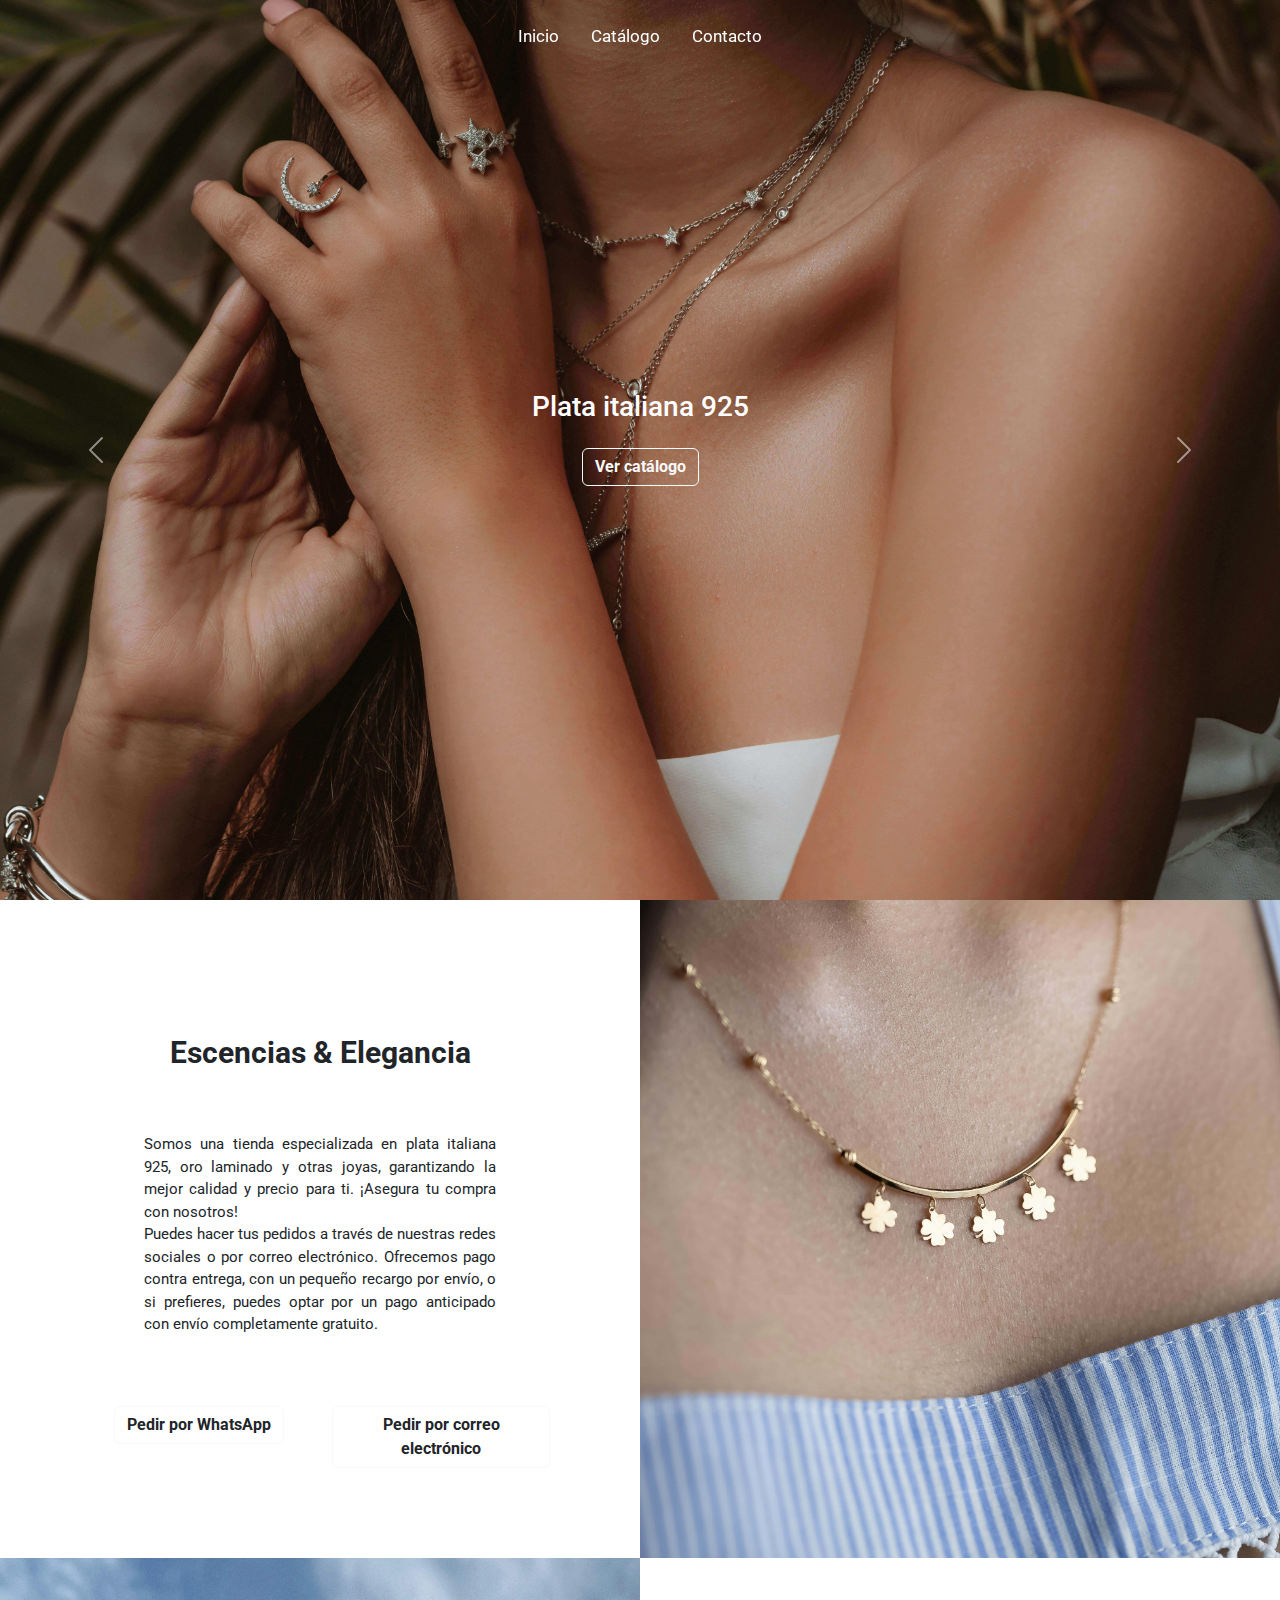
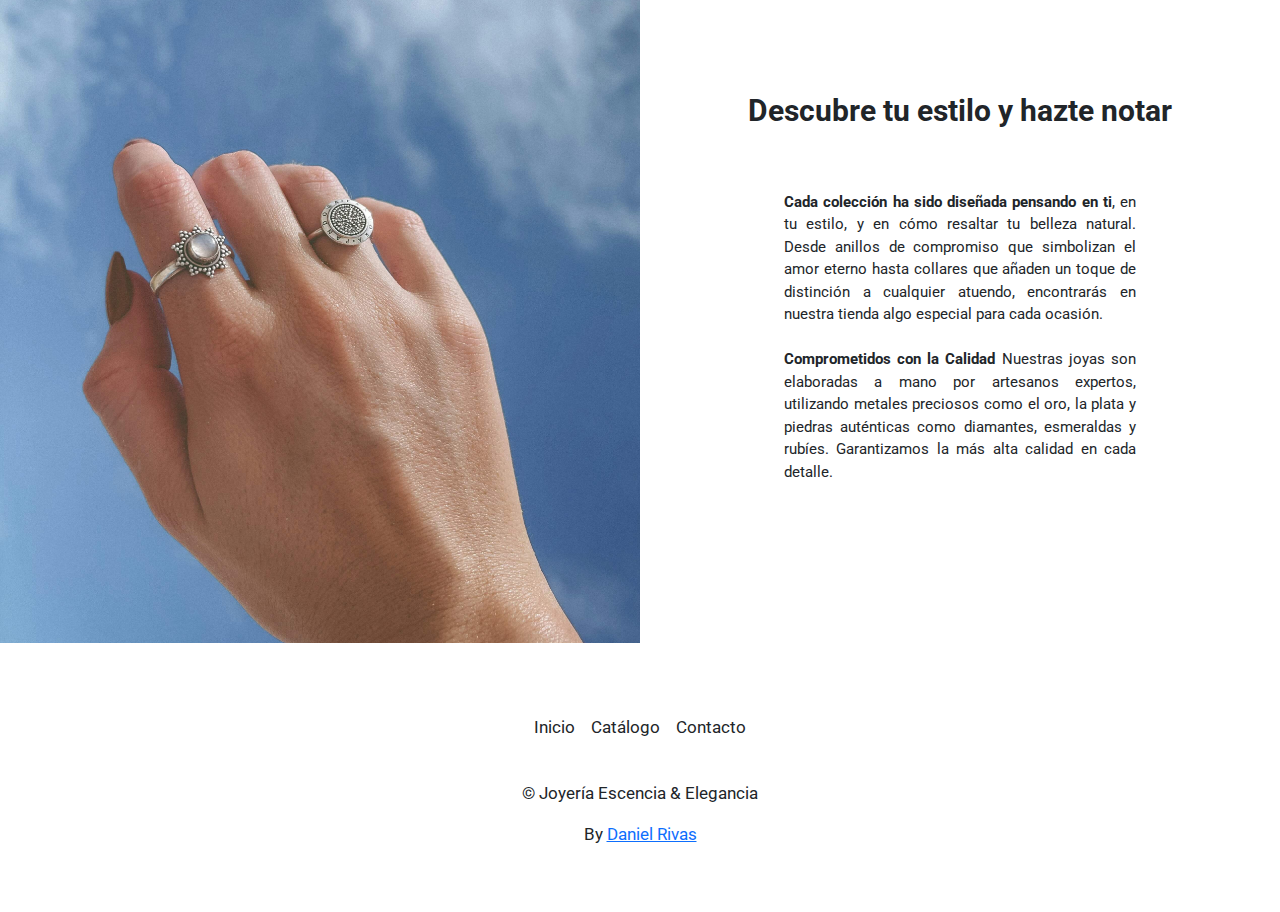
==== index.html @ 396e2bd1 "First version" ====
<!doctype html>
<html lang="es">

<head>
    <meta charset="utf-8">
    <meta name="viewport" content="width=device-width, initial-scale=1">
    <title>Joyería Escencia & Elegancia | A tu alcance</title>
    <link rel="shortcut icon" href="assets/img/icon.png" type="image/x-icon">
    <link rel="stylesheet" href="assets/css/main.css">
    <link rel="preconnect" href="https://fonts.googleapis.com">
    <link rel="preconnect" href="https://fonts.gstatic.com" crossorigin>
    <link
        href="https://fonts.googleapis.com/css2?family=Roboto:ital,wght@0,100;0,300;0,400;0,500;0,700;0,900;1,100;1,300;1,400;1,500;1,700;1,900&display=swap"
        rel="stylesheet">
    <link href="https://cdn.jsdelivr.net/npm/bootstrap@5.3.3/dist/css/bootstrap.min.css" rel="stylesheet"
        integrity="sha384-QWTKZyjpPEjISv5WaRU9OFeRpok6YctnYmDr5pNlyT2bRjXh0JMhjY6hW+ALEwIH" crossorigin="anonymous">
</head>

<body>

    <header>
        <div id="carouselExample" class="carousel slide" data-bs-ride="carousel" data-bs-interval="4000">
            <div class="carousel-inner">
                <div class="carousel-item active">
                    <img src="assets/img/istockphoto-1427466087-612x612.jpg" class="d-block" alt="Imagen 2">
                    <div class="carousel-caption d-block"> <!-- Cambiado a d-block -->
                        <h3>Plata italiana 925</h3>
                        <a href="pages/catalogos.html" class="btn btn-outline-light fw-bold mt-3">Ver catálogo</a>
                    </div>
                </div>
                <div class="carousel-item">
                    <img src="assets/img/istockphoto-1427466115-612x612.jpg" class="d-block" alt="Imagen 3">
                    <div class="carousel-caption d-block"> <!-- Cambiado a d-block -->
                        <h3>Oro laminado</h3>
                        <a href="pages/catalogos.html" class="btn btn-outline-light fw-bold mt-3">Ver catálogo</a>
                    </div>
                </div>
                <div class="carousel-item">
                    <img src="assets/img/vinicius-amnx-amano-k2yixQS_YH0-unsplash.jpg" class="d-block" alt="Imagen 1">
                    <div class="carousel-caption d-block"> <!-- Cambiado a d-block -->
                        <h3>Luce linda, luce elegante</h3>
                        <a href="pages/catalogos.html" class="btn btn-outline-light fw-bold mt-3">Ver catálogo</a>
                    </div>
                </div>
            </div>
            <button class="carousel-control-prev" type="button" data-bs-target="#carouselExample" data-bs-slide="prev">
                <span class="carousel-control-prev-icon" aria-hidden="true"></span>
                <span class="visually-hidden">Anterior</span>
            </button>
            <button class="carousel-control-next" type="button" data-bs-target="#carouselExample" data-bs-slide="next">
                <span class="carousel-control-next-icon" aria-hidden="true"></span>
                <span class="visually-hidden">Siguiente</span>
            </button>
        </div>

        <nav class="p-3">
            <ul class="nav justify-content-center">
                <li class="nav-item">
                    <a class="nav-link active text-white" aria-current="page" href="index.html">Inicio</a>
                </li>
                <li class="nav-item">
                    <a class="nav-link active text-white" href="pages/catalogos.html">Catálogo</a>
                </li>
                <li class="nav-item">
                    <a class="nav-link active text-white" href="pages/contacto.html">Contacto</a>
                </li>
            </ul>
        </nav>
    </header>

    <main class="container-fluid">
        <div class="row">
            <div class="col-lg-6 div-text">
                <h1>Escencias & Elegancia</h1>
                <p>Somos una tienda especializada en plata italiana 925, oro laminado y otras joyas, garantizando la
                    mejor calidad y precio para ti. ¡Asegura tu compra con nosotros!
                    <br>
                    Puedes hacer tus pedidos a través de nuestras redes sociales o por correo electrónico. Ofrecemos
                    pago contra entrega, con un pequeño recargo por envío, o si prefieres, puedes optar por un pago
                    anticipado con envío completamente gratuito.
                </p>
                <div class="row text-center">
                    <div class="col-lg-6">
                        <a href="https://wa.me/50258374982?text=Quiero%20solicitar%20joyeria%20desde%20la%20web"
                            target="_blank" class="btn btn-outline-light fw-bold text-dark">Pedir por WhatsApp</a>
                    </div>
                    <div class="col-lg-6">
                        <a href="mailto:marisolydani1980@gmail.com" target="_blank"
                            class="btn btn-outline-light fw-bold text-dark">Pedir por correo electrónico</a>
                    </div>
                </div>
            </div>
            <div class="col-lg-6 welcome-image">
                <!-- jewelry image -->
            </div>
        </div>
    </main>

    <section class="container-fluid">
        <div class="row">
            <div class="col-lg-6 second-welcome-image">
                <!-- jewelry image -->
            </div>
            <div class="col-lg-6 div-text-2">
                <h2 class="h1">Descubre tu estilo y hazte notar</h2>
                <p><b>Cada colección ha sido diseñada pensando en ti</b>, en tu estilo, y en cómo resaltar tu belleza
                    natural.
                    Desde anillos de compromiso que simbolizan el amor eterno hasta collares que añaden un toque de
                    distinción a cualquier atuendo, encontrarás en nuestra tienda algo especial para cada ocasión.
                    <br><br>
                    <b>Comprometidos con la Calidad</b> Nuestras joyas son elaboradas a mano por artesanos expertos,
                    utilizando
                    metales preciosos como el oro, la plata y piedras auténticas como diamantes, esmeraldas y rubíes.
                    Garantizamos la más alta calidad en cada detalle.
                </p>
            </div>
        </div>
    </section>

    <div class="container-fluid">
        <footer class="py-3">
            <ul class="nav justify-content-center pb-3 mb-3 mt-5">
                <li class="nav-item"><a href="index.html" class="nav-link px-2 text-dark">Inicio</a></li>
                <li class="nav-item"><a href="pages/catalogos.html" class="nav-link px-2 text-dark">Catálogo</a></li>
                <li class="nav-item"><a href="pages/contacto.html" class="nav-link px-2 text-dark">Contacto</a></li>
            </ul>
            <p class="text-center text-dark">&copy; Joyería Escencia & Elegancia</p>
            <p class="text-center text-dark mb-5">By <a href="https://www.linkedin.com/in/drivash/">Daniel Rivas</a></p>
        </footer>
    </div>


    <script src="https://cdn.jsdelivr.net/npm/bootstrap@5.3.3/dist/js/bootstrap.bundle.min.js"
        integrity="sha384-YvpcrYf0tY3lHB60NNkmXc5s9fDVZLESaAA55NDzOxhy9GkcIdslK1eN7N6jIeHz"
        crossorigin="anonymous"></script>
</body>

</html>
---- assets/css/main.css ----
* {
    margin: 0;
    padding: 0;
    box-sizing: border-box;
}

body {
    font-family: "Roboto", sans-serif !important;
    font-weight: 400 !important;
    font-style: normal !important;
}


header {
    height: 100vh;
    /* El header abarcará toda la altura de la pantalla */
}

.carousel-item {
    height: 100vh;
    /* Asegura que el slider ocupe toda la pantalla */
}

.carousel-item img {
    object-fit: cover;
    /* Asegura que la imagen cubra todo el área del slider */
    height: 100%;
    /* Ajusta la altura de la imagen */
    width: 100%;
    /* Ajusta el ancho de la imagen */
}

nav {
    position: absolute;
    top: 0;
    width: 100%;
    z-index: 100;
    /* Asegura que el menú esté sobre el slider */
    font-size: 17px;
    opacity: 1;
}

.carousel-caption {
    position: absolute;
    top: 60%;
    left: 0;
    transform: translateY(-50%);
    text-align: left;
}

main .div-text{
    padding: 10vh;
    height: auto;
}

main .div-text h1{
    margin-top: 5vh;
    font-size: 30px;
    font-weight: 700;
    text-align: center;
}

main .div-text p{
    padding: 6vh;
    font-size: 15px;
    text-align: justify;
}

main .welcome-image {
    background-image: url('../img/pexels-haroon-john-155335615-10672716.jpg');
    background-size: cover;
    background-repeat: no-repeat;
    background-position: center;
    height: auto;
}


section .second-welcome-image {
    background-image: url('../img/lauren-grogan-e46hyCWI73c-unsplash.jpg');
    background-size: cover;
    background-repeat: no-repeat;
    background-position: center;
    height: auto;
}

section .div-text-2{
    padding: 10vh;
    height: auto;
}

section .div-text-2 h2{
    margin-top: 5vh;
    font-size: 30px;
    font-weight: 700;
    text-align: center;
}

section .div-text-2 p{
    padding: 6vh;
    font-size: 15px;
    text-align: justify;
}

footer ul li {
    font-size: 17px;
}

footer p {
    font-size: 17px;
}


@media (max-width: 400px) {
    nav {
        font-size: 15px;
    }
}
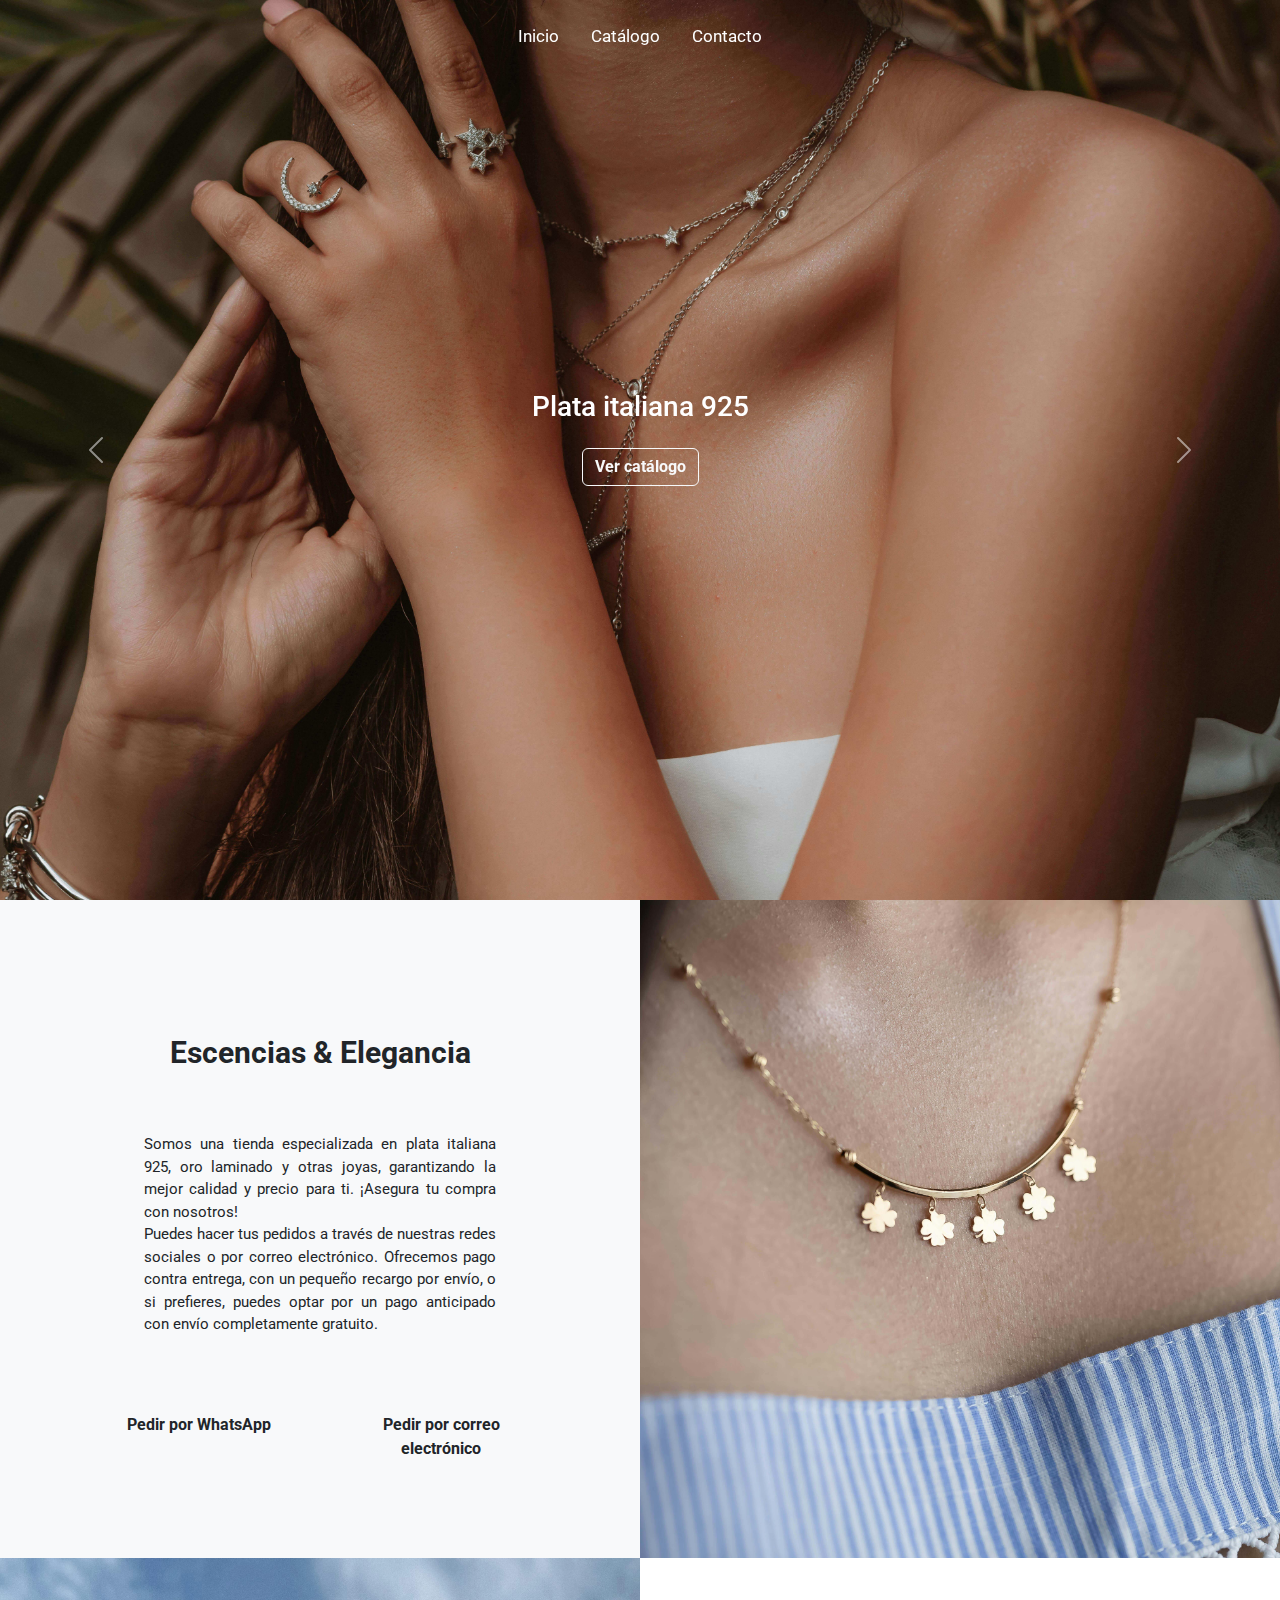
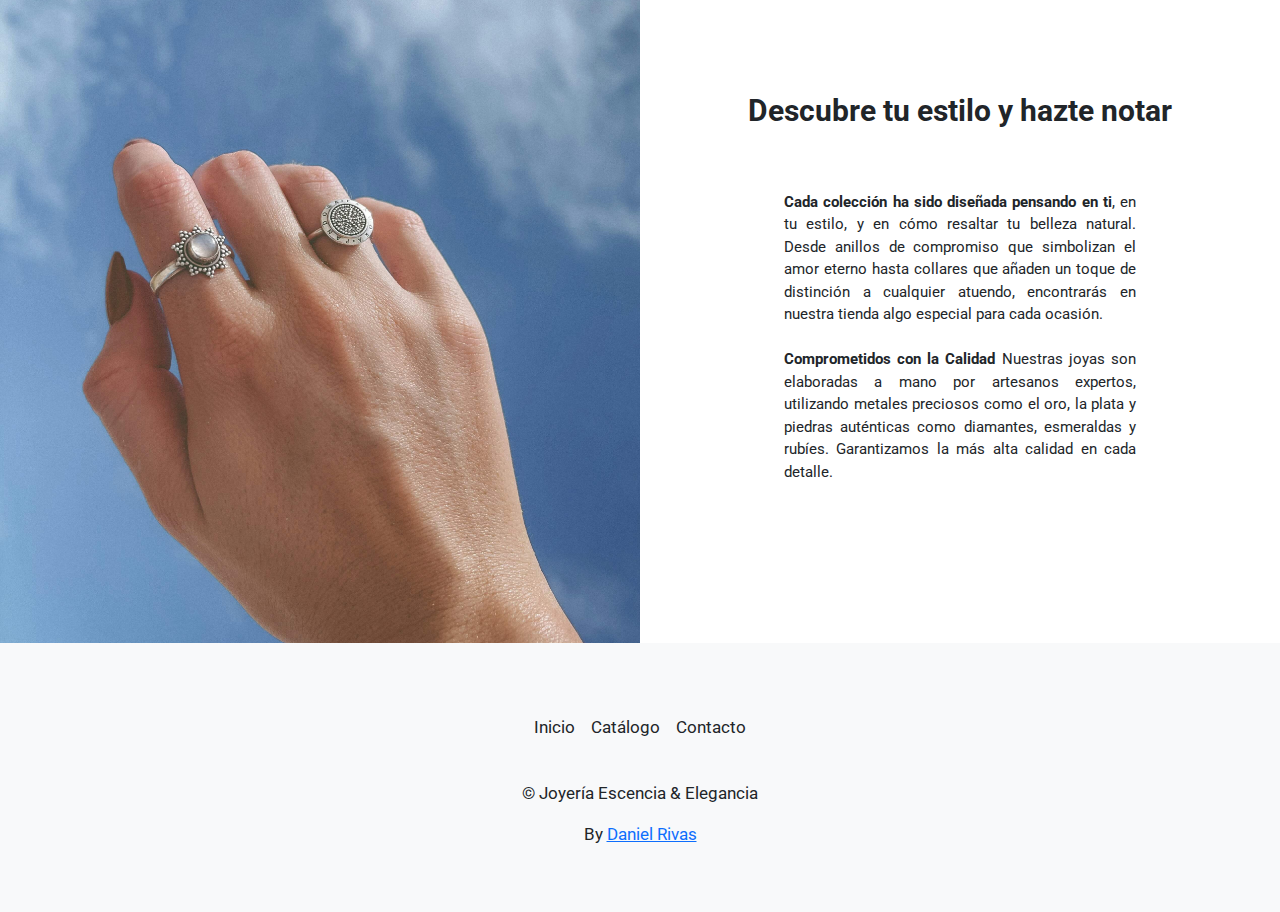
==== commit ec4d5453: "Color fix" ====
--- a/index.html
+++ b/index.html
@@ -70,7 +70,7 @@
 
     <main class="container-fluid">
         <div class="row">
-            <div class="col-lg-6 div-text">
+            <div class="col-lg-6 div-text bg-light">
                 <h1>Escencias & Elegancia</h1>
                 <p>Somos una tienda especializada en plata italiana 925, oro laminado y otras joyas, garantizando la
                     mejor calidad y precio para ti. ¡Asegura tu compra con nosotros!
@@ -117,7 +117,7 @@
         </div>
     </section>
 
-    <div class="container-fluid">
+    <div class="container-fluid bg-light">
         <footer class="py-3">
             <ul class="nav justify-content-center pb-3 mb-3 mt-5">
                 <li class="nav-item"><a href="index.html" class="nav-link px-2 text-dark">Inicio</a></li>
--- a/assets/css/main.css
+++ b/assets/css/main.css
@@ -48,19 +48,19 @@
     text-align: left;
 }
 
-main .div-text{
+main .div-text {
     padding: 10vh;
     height: auto;
 }
 
-main .div-text h1{
+main .div-text h1 {
     margin-top: 5vh;
     font-size: 30px;
     font-weight: 700;
     text-align: center;
 }
 
-main .div-text p{
+main .div-text p {
     padding: 6vh;
     font-size: 15px;
     text-align: justify;
@@ -83,19 +83,19 @@
     height: auto;
 }
 
-section .div-text-2{
+section .div-text-2 {
     padding: 10vh;
     height: auto;
 }
 
-section .div-text-2 h2{
+section .div-text-2 h2 {
     margin-top: 5vh;
     font-size: 30px;
     font-weight: 700;
     text-align: center;
 }
 
-section .div-text-2 p{
+section .div-text-2 p {
     padding: 6vh;
     font-size: 15px;
     text-align: justify;
@@ -110,8 +110,53 @@
 }
 
 
-@media (max-width: 400px) {
+@media (max-width: 700px) {
     nav {
         font-size: 15px;
     }
+
+    main .div-text {
+        padding: 4vh;
+        height: auto;
+    }
+
+    main .div-text h1 {
+        margin-top: 4vh;
+        font-size: 18px;
+        font-weight: 700;
+        text-align: center;
+    }
+
+    main .div-text p {
+        padding: 2vh;
+        font-size: 12px;
+        text-align: justify;
+    }
+
+    section .div-text-2 {
+        padding: 5vh;
+        height: auto;
+    }
+
+    section .div-text-2 h2 {
+        margin-top: 4vh;
+        font-size: 18px;
+        font-weight: 700;
+        text-align: center;
+    }
+
+    section .div-text-2 p {
+        padding: 2vh;
+        font-size: 12px;
+        text-align: justify;
+    }
+
+    footer ul li {
+        font-size: 12px;
+    }
+    
+    footer p {
+        font-size: 12px;
+    }
+
 }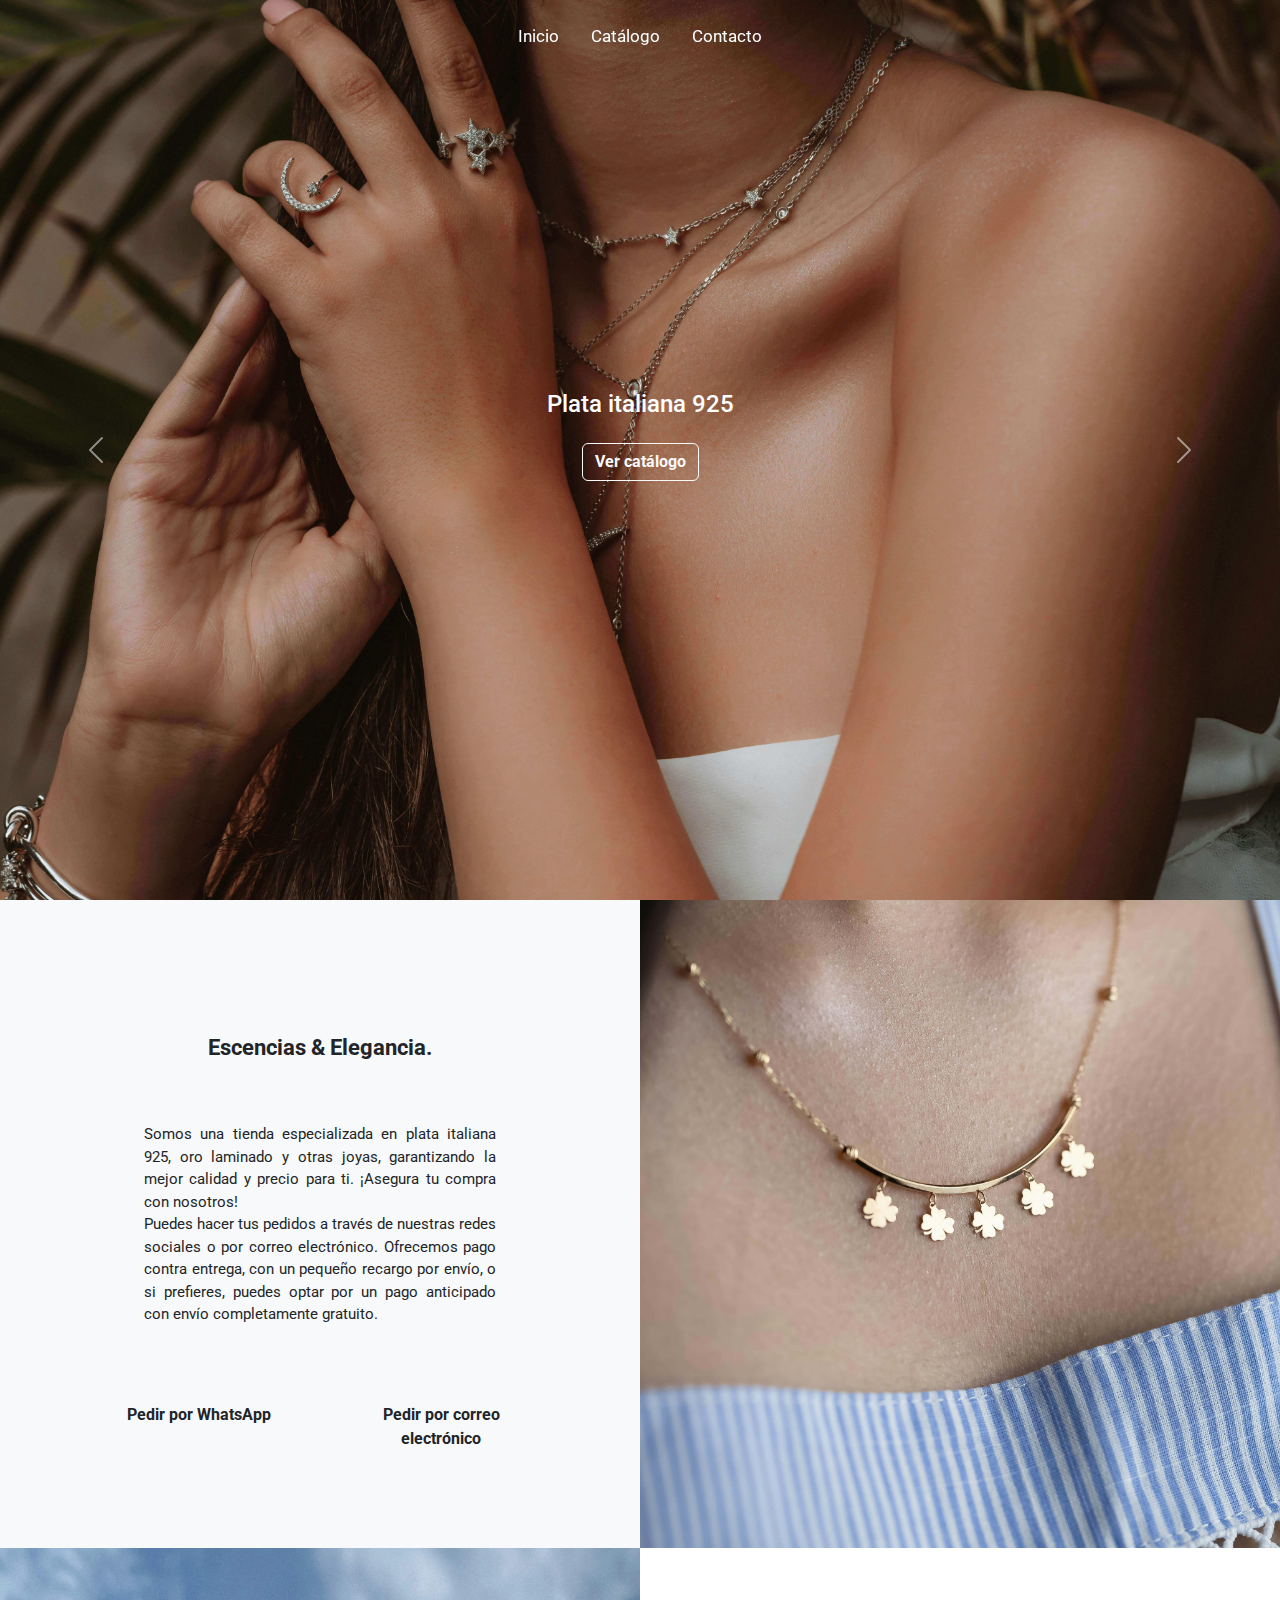
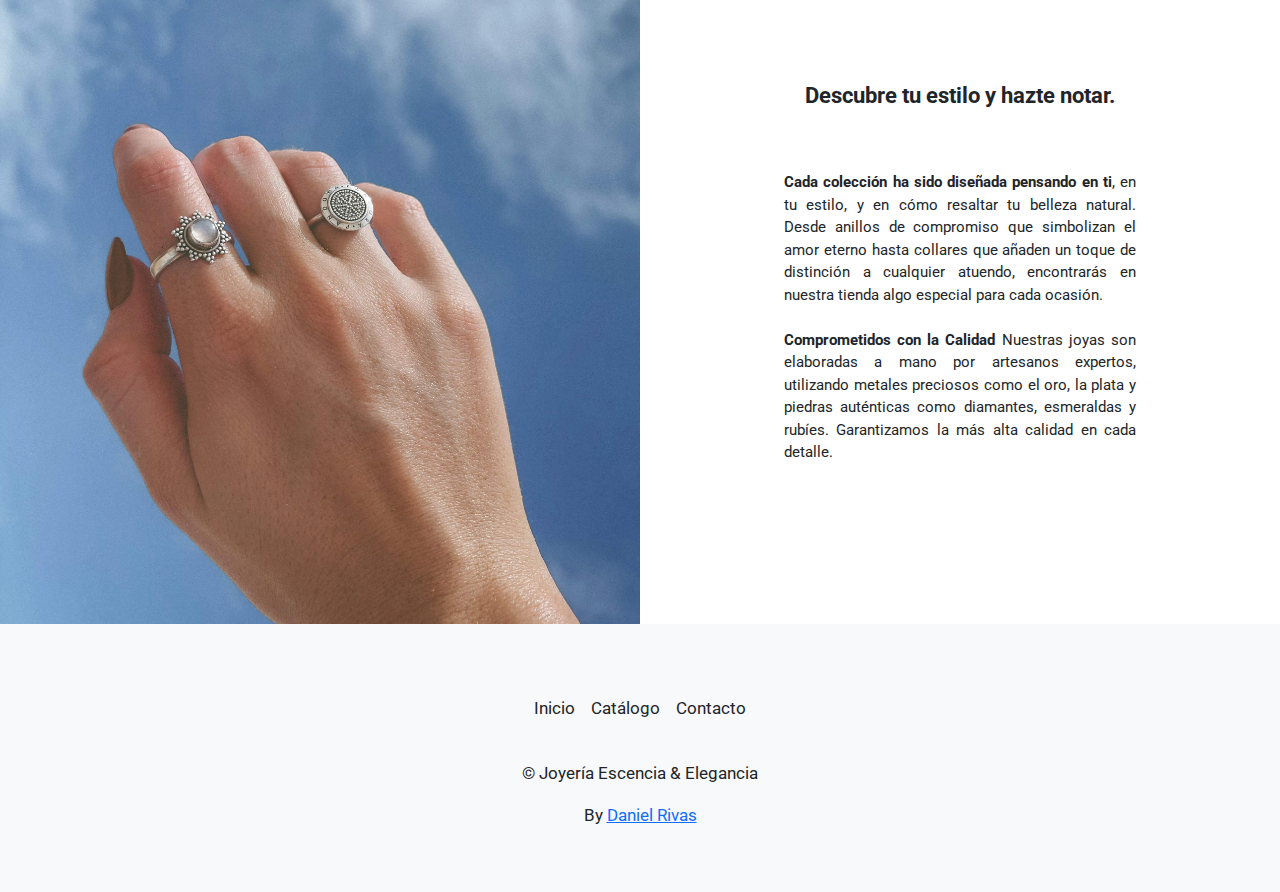
==== commit 2760a3ee: "A new image added at the catalogos archive" ====
--- a/index.html
+++ b/index.html
@@ -24,21 +24,21 @@
                 <div class="carousel-item active">
                     <img src="assets/img/istockphoto-1427466087-612x612.jpg" class="d-block" alt="Imagen 2">
                     <div class="carousel-caption d-block"> <!-- Cambiado a d-block -->
-                        <h3>Plata italiana 925</h3>
+                        <h4>Plata italiana 925</h4>
                         <a href="pages/catalogos.html" class="btn btn-outline-light fw-bold mt-3">Ver catálogo</a>
                     </div>
                 </div>
                 <div class="carousel-item">
                     <img src="assets/img/istockphoto-1427466115-612x612.jpg" class="d-block" alt="Imagen 3">
                     <div class="carousel-caption d-block"> <!-- Cambiado a d-block -->
-                        <h3>Oro laminado</h3>
+                        <h4>Oro laminado</h4>
                         <a href="pages/catalogos.html" class="btn btn-outline-light fw-bold mt-3">Ver catálogo</a>
                     </div>
                 </div>
                 <div class="carousel-item">
                     <img src="assets/img/vinicius-amnx-amano-k2yixQS_YH0-unsplash.jpg" class="d-block" alt="Imagen 1">
                     <div class="carousel-caption d-block"> <!-- Cambiado a d-block -->
-                        <h3>Luce linda, luce elegante</h3>
+                        <h4>Luce linda, luce elegante</h4>
                         <a href="pages/catalogos.html" class="btn btn-outline-light fw-bold mt-3">Ver catálogo</a>
                     </div>
                 </div>
@@ -71,7 +71,7 @@
     <main class="container-fluid">
         <div class="row">
             <div class="col-lg-6 div-text bg-light">
-                <h1>Escencias & Elegancia</h1>
+                <h1>Escencias & Elegancia.</h1>
                 <p>Somos una tienda especializada en plata italiana 925, oro laminado y otras joyas, garantizando la
                     mejor calidad y precio para ti. ¡Asegura tu compra con nosotros!
                     <br>
@@ -102,7 +102,7 @@
                 <!-- jewelry image -->
             </div>
             <div class="col-lg-6 div-text-2">
-                <h2 class="h1">Descubre tu estilo y hazte notar</h2>
+                <h2 class="h1">Descubre tu estilo y hazte notar.</h2>
                 <p><b>Cada colección ha sido diseñada pensando en ti</b>, en tu estilo, y en cómo resaltar tu belleza
                     natural.
                     Desde anillos de compromiso que simbolizan el amor eterno hasta collares que añaden un toque de
--- a/assets/css/main.css
+++ b/assets/css/main.css
@@ -55,7 +55,7 @@
 
 main .div-text h1 {
     margin-top: 5vh;
-    font-size: 30px;
+    font-size: 22px;
     font-weight: 700;
     text-align: center;
 }
@@ -83,6 +83,14 @@
     height: auto;
 }
 
+main .catalogo-image {
+    background-image: url('../img/catalogo-diseno-grafico.webp');
+    background-size: cover;
+    background-repeat: no-repeat;
+    background-position: center;
+    height: auto;
+}
+
 section .div-text-2 {
     padding: 10vh;
     height: auto;
@@ -90,7 +98,7 @@
 
 section .div-text-2 h2 {
     margin-top: 5vh;
-    font-size: 30px;
+    font-size: 22px;
     font-weight: 700;
     text-align: center;
 }
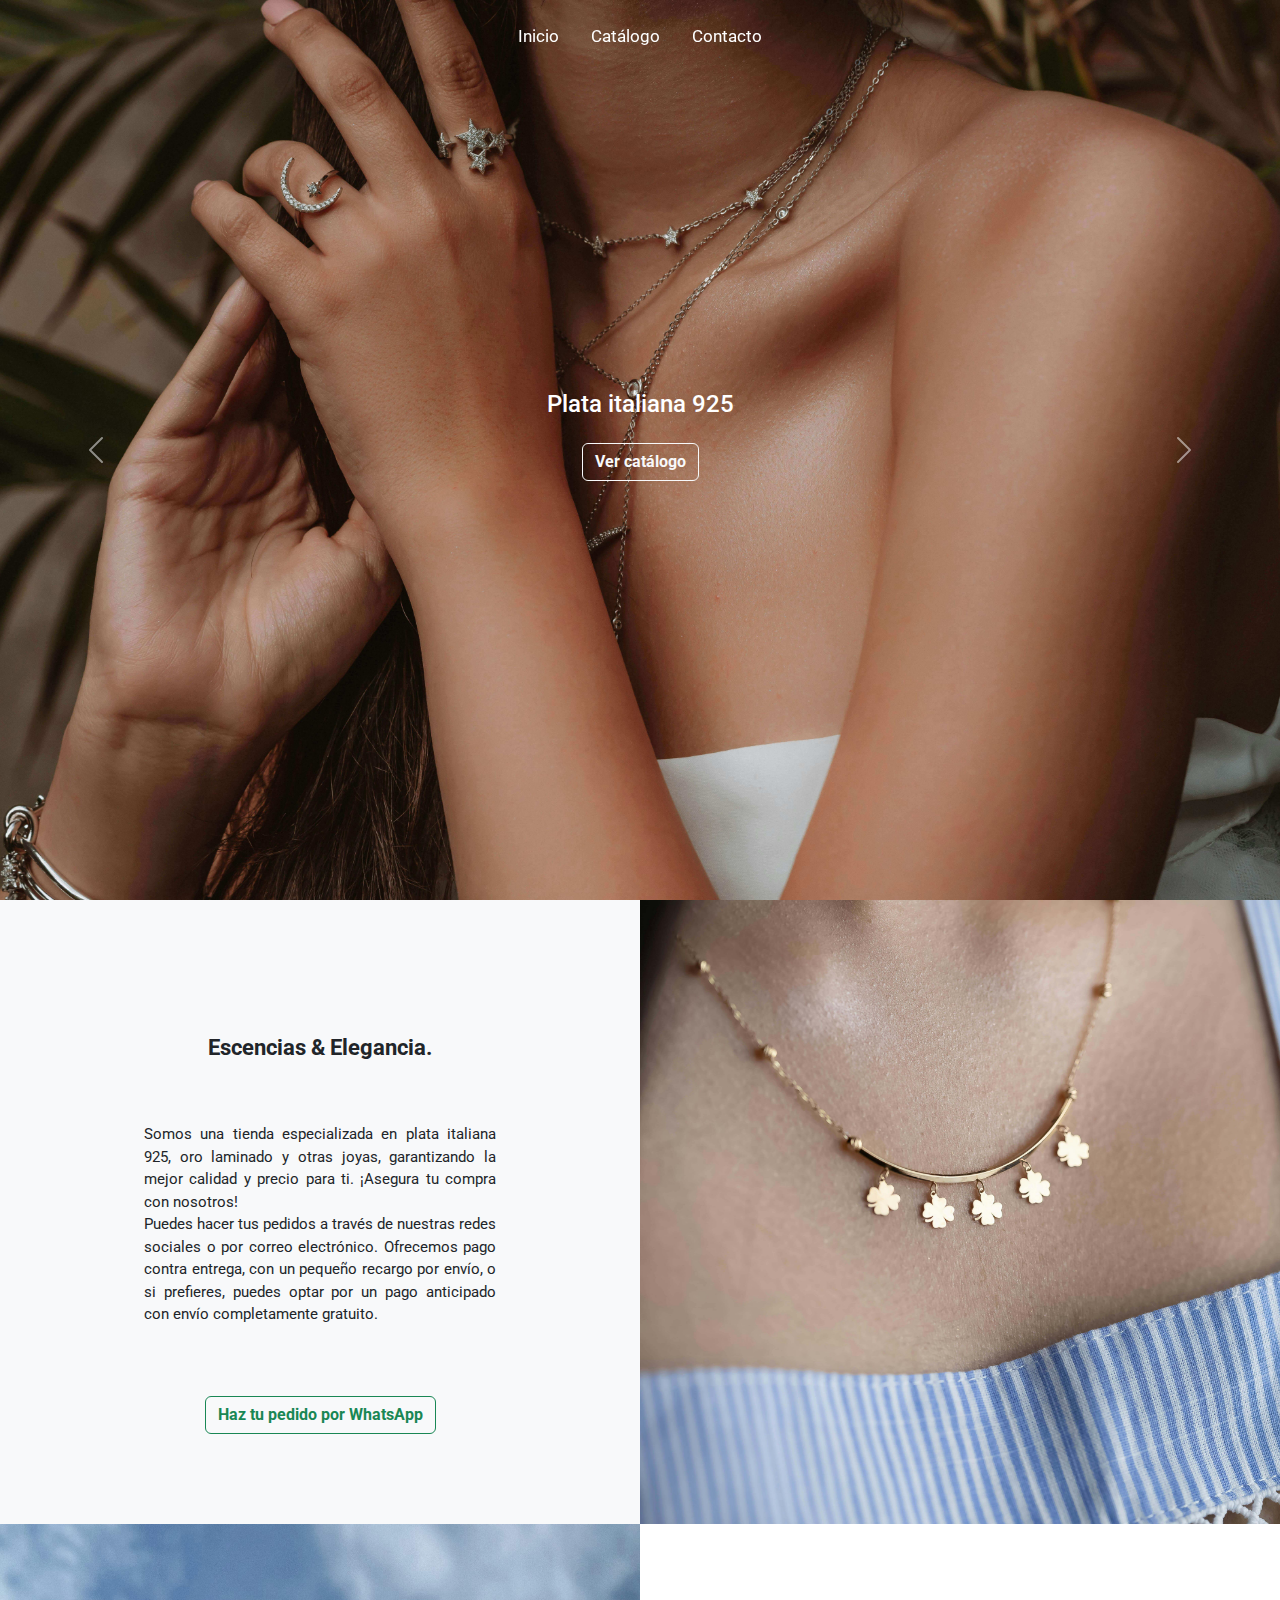
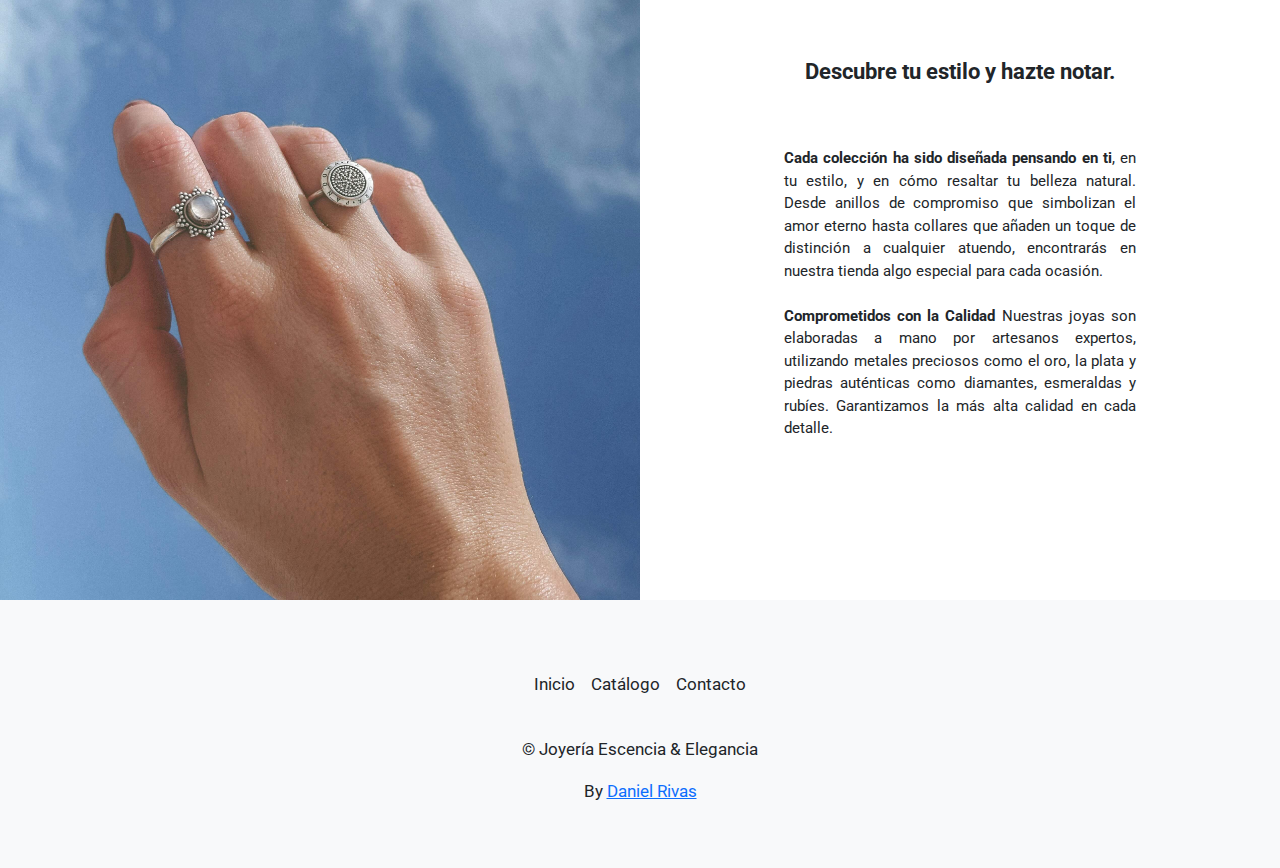
==== commit 323d6e92: "Fix auto zoom in mobile" ====
--- a/index.html
+++ b/index.html
@@ -3,7 +3,7 @@
 
 <head>
     <meta charset="utf-8">
-    <meta name="viewport" content="width=device-width, initial-scale=1">
+    <meta name="viewport" content="width=device-width, initial-scale=1, maximum-scale=1, user-scalable=no">
     <title>Joyería Escencia & Elegancia | A tu alcance</title>
     <link rel="shortcut icon" href="assets/img/icon.png" type="image/x-icon">
     <link rel="stylesheet" href="assets/css/main.css">
@@ -80,13 +80,9 @@
                     anticipado con envío completamente gratuito.
                 </p>
                 <div class="row text-center">
-                    <div class="col-lg-6">
+                    <div class="col-lg-12">
                         <a href="https://wa.me/50258374982?text=Quiero%20solicitar%20joyeria%20desde%20la%20web"
-                            target="_blank" class="btn btn-outline-light fw-bold text-dark">Pedir por WhatsApp</a>
-                    </div>
-                    <div class="col-lg-6">
-                        <a href="mailto:marisolydani1980@gmail.com" target="_blank"
-                            class="btn btn-outline-light fw-bold text-dark">Pedir por correo electrónico</a>
+                            target="_blank" class="btn btn-outline-success fw-bold">Haz tu pedido por WhatsApp</a>
                     </div>
                 </div>
             </div>
--- a/assets/css/main.css
+++ b/assets/css/main.css
@@ -91,6 +91,14 @@
     height: auto;
 }
 
+main .contact-image {
+    background-image: url('../img/call-center-que-es.jpg');
+    background-size: cover;
+    background-repeat: no-repeat;
+    background-position: center;
+    height: auto;
+}
+
 section .div-text-2 {
     padding: 10vh;
     height: auto;
@@ -121,6 +129,12 @@
 @media (max-width: 700px) {
     nav {
         font-size: 15px;
+    }
+
+    .carousel-item img {
+        object-fit: contain;
+        height: 100vh; /* Asegura que ocupe toda la altura de la pantalla */
+        width: 100vw;
     }
 
     main .div-text {
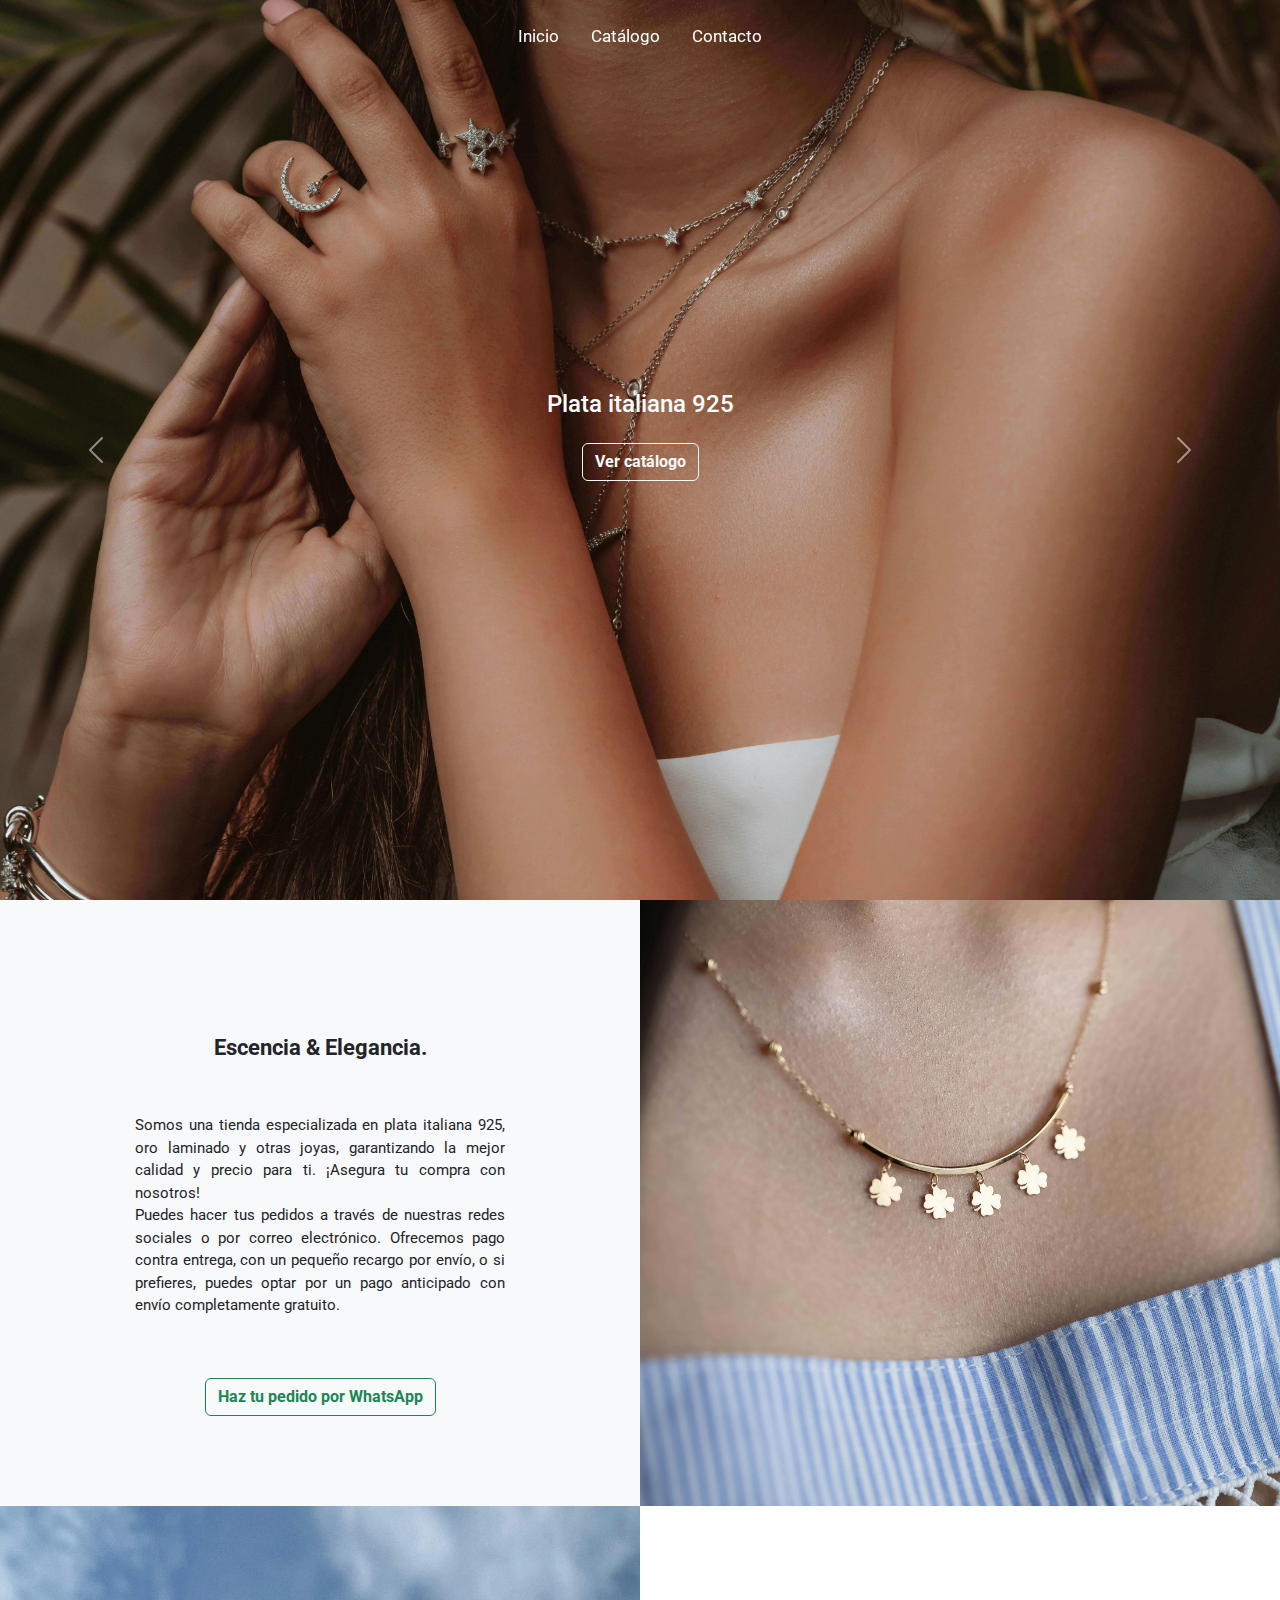
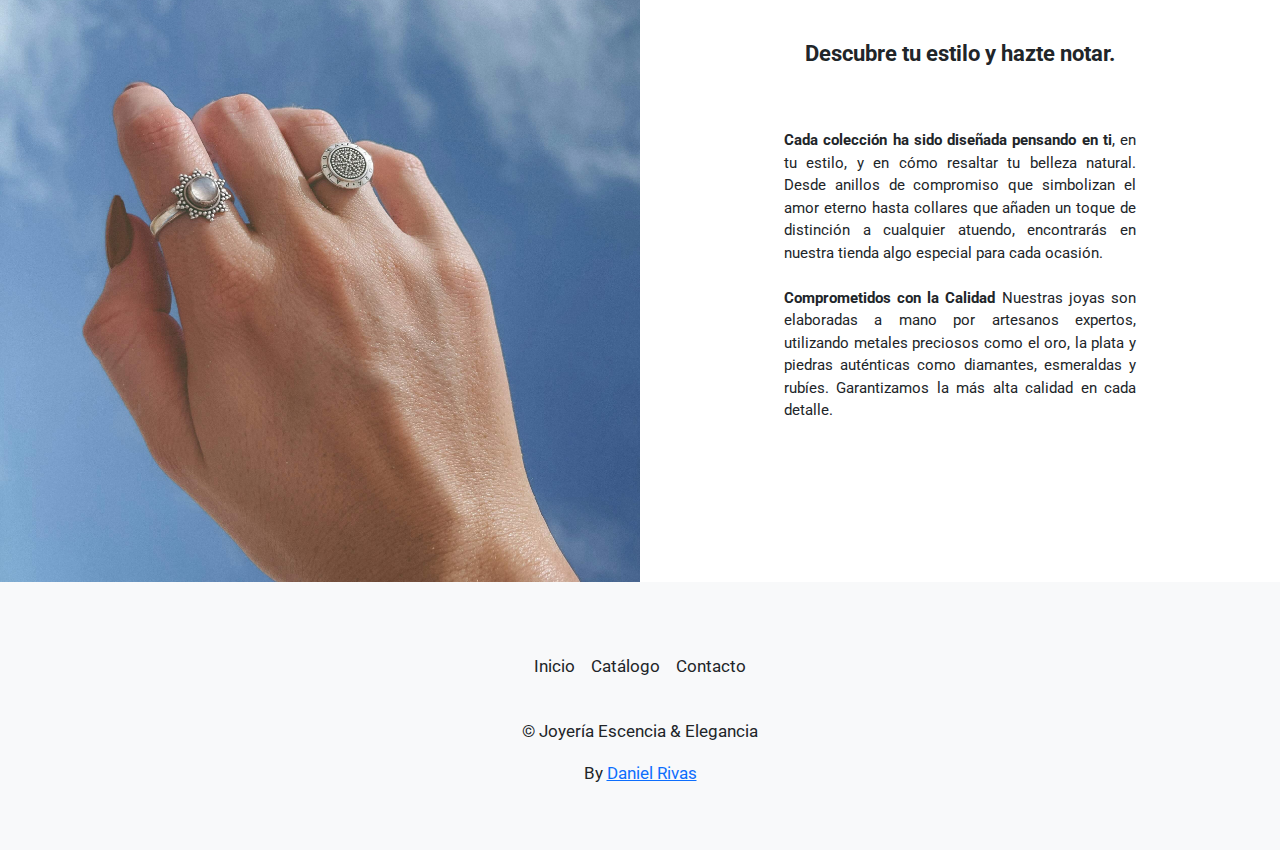
==== commit 407906af: "New change: added the correct title of index" ====
--- a/index.html
+++ b/index.html
@@ -71,7 +71,7 @@
     <main class="container-fluid">
         <div class="row">
             <div class="col-lg-6 div-text bg-light">
-                <h1>Escencias & Elegancia.</h1>
+                <h1>Escencia & Elegancia.</h1>
                 <p>Somos una tienda especializada en plata italiana 925, oro laminado y otras joyas, garantizando la
                     mejor calidad y precio para ti. ¡Asegura tu compra con nosotros!
                     <br>
@@ -81,7 +81,7 @@
                 </p>
                 <div class="row text-center">
                     <div class="col-lg-12">
-                        <a href="https://wa.me/50258374982?text=Quiero%20solicitar%20joyeria%20desde%20la%20web"
+                        <a href="https://wa.me/50258374182?text=Quiero%20solicitar%20joyeria%20desde%20la%20web"
                             target="_blank" class="btn btn-outline-success fw-bold">Haz tu pedido por WhatsApp</a>
                     </div>
                 </div>
--- a/assets/css/main.css
+++ b/assets/css/main.css
@@ -61,7 +61,7 @@
 }
 
 main .div-text p {
-    padding: 6vh;
+    padding: 5vh;
     font-size: 15px;
     text-align: justify;
 }
@@ -89,6 +89,7 @@
     background-repeat: no-repeat;
     background-position: center;
     height: auto;
+    display: block;
 }
 
 main .contact-image {
@@ -97,6 +98,12 @@
     background-repeat: no-repeat;
     background-position: center;
     height: auto;
+    display: block;
+}
+
+main .contact-options ul {
+    margin-bottom: 5vh;
+    padding-left: 5vh;
 }
 
 section .div-text-2 {
@@ -125,16 +132,29 @@
     font-size: 17px;
 }
 
+@media (max-width: 991.12px) {
+    main .catalogo-image {
+        background-image: url('../img/catalogo-diseno-grafico.webp');
+        background-size: cover;
+        background-repeat: no-repeat;
+        background-position: center;
+        height: 30vh;
+        display: block;
+    }
+
+    main .contact-image {
+        background-image: url('../img/call-center-que-es.jpg');
+        background-size: cover;
+        background-repeat: no-repeat;
+        background-position: center;
+        height: 20vh;
+        display: block;
+    }
+}
 
 @media (max-width: 700px) {
     nav {
         font-size: 15px;
-    }
-
-    .carousel-item img {
-        object-fit: contain;
-        height: 100vh; /* Asegura que ocupe toda la altura de la pantalla */
-        width: 100vw;
     }
 
     main .div-text {
@@ -173,10 +193,20 @@
         text-align: justify;
     }
 
+    main .contact-options ul {
+        margin-bottom: 5vh;
+        padding-left: 2vh;
+        font-size: 12px;
+    }
+
+    main a{
+        font-size: 12px;
+    }
+
     footer ul li {
         font-size: 12px;
     }
-    
+
     footer p {
         font-size: 12px;
     }
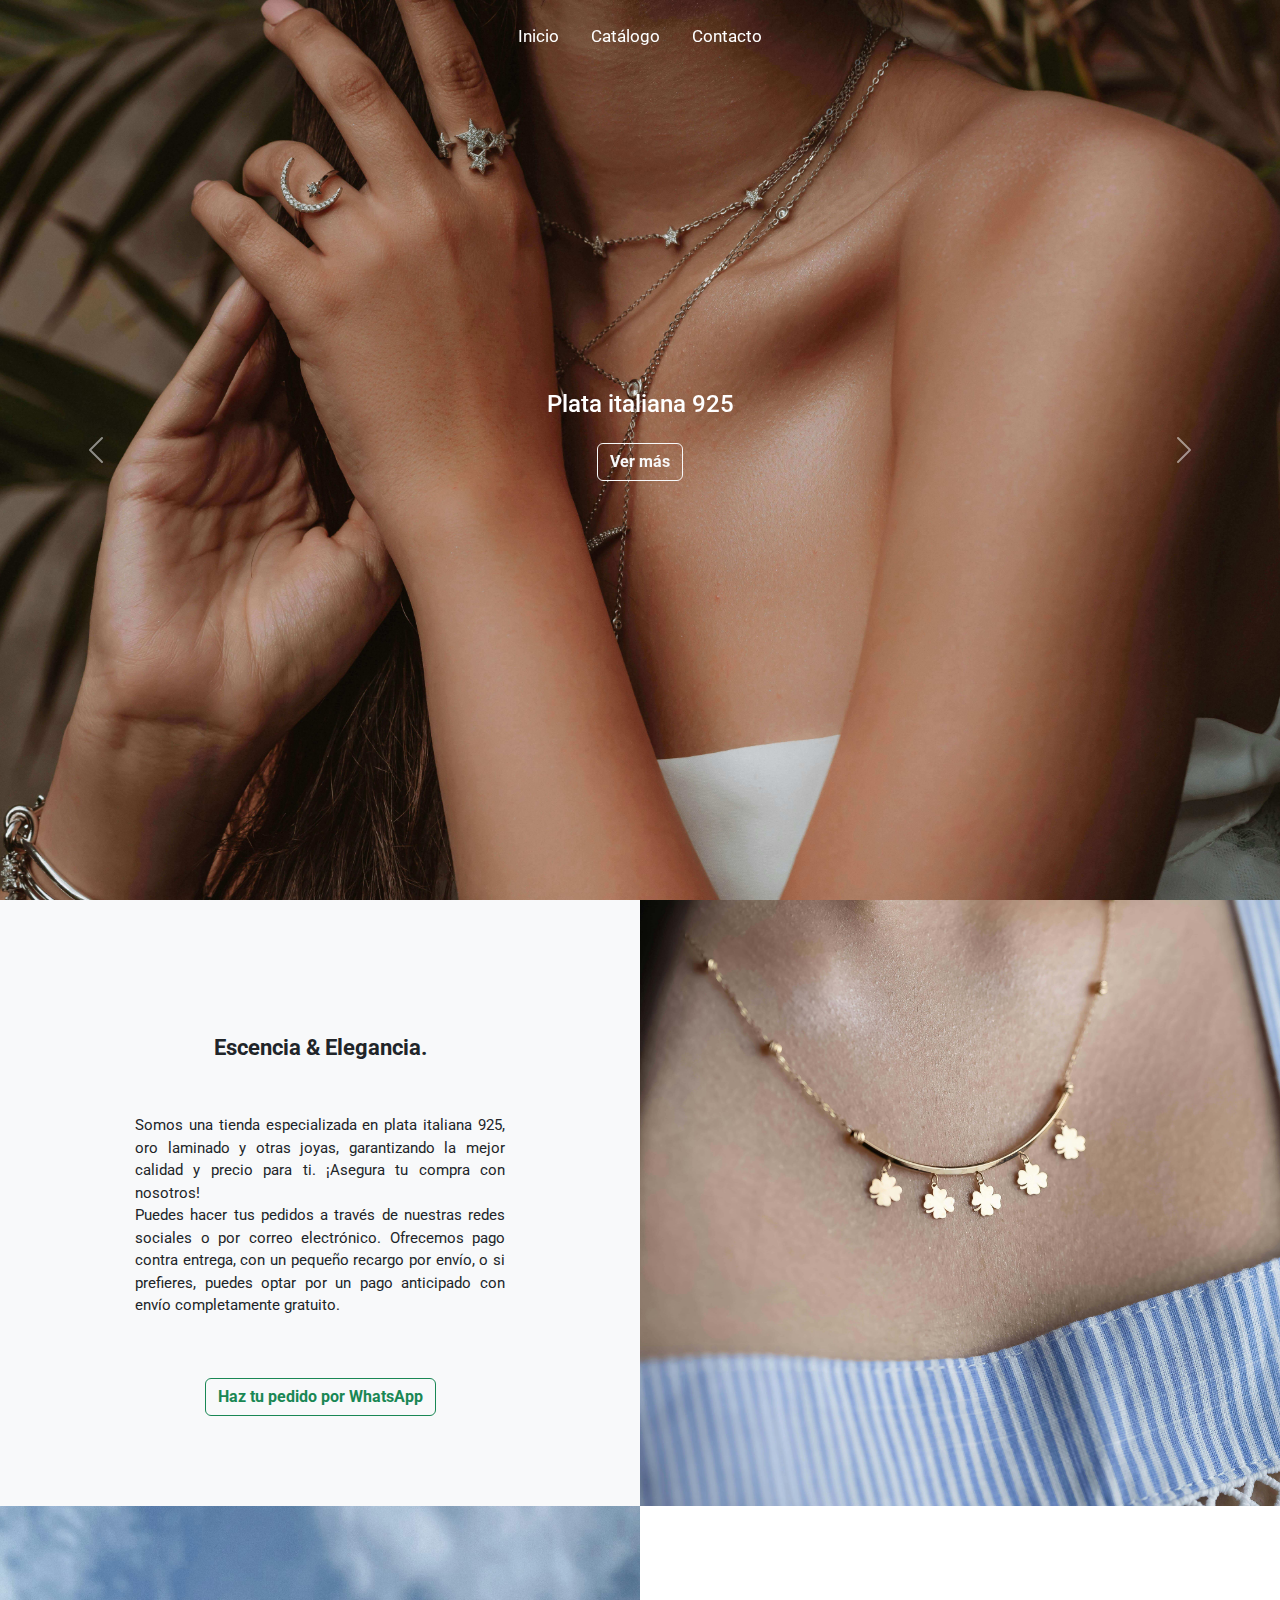
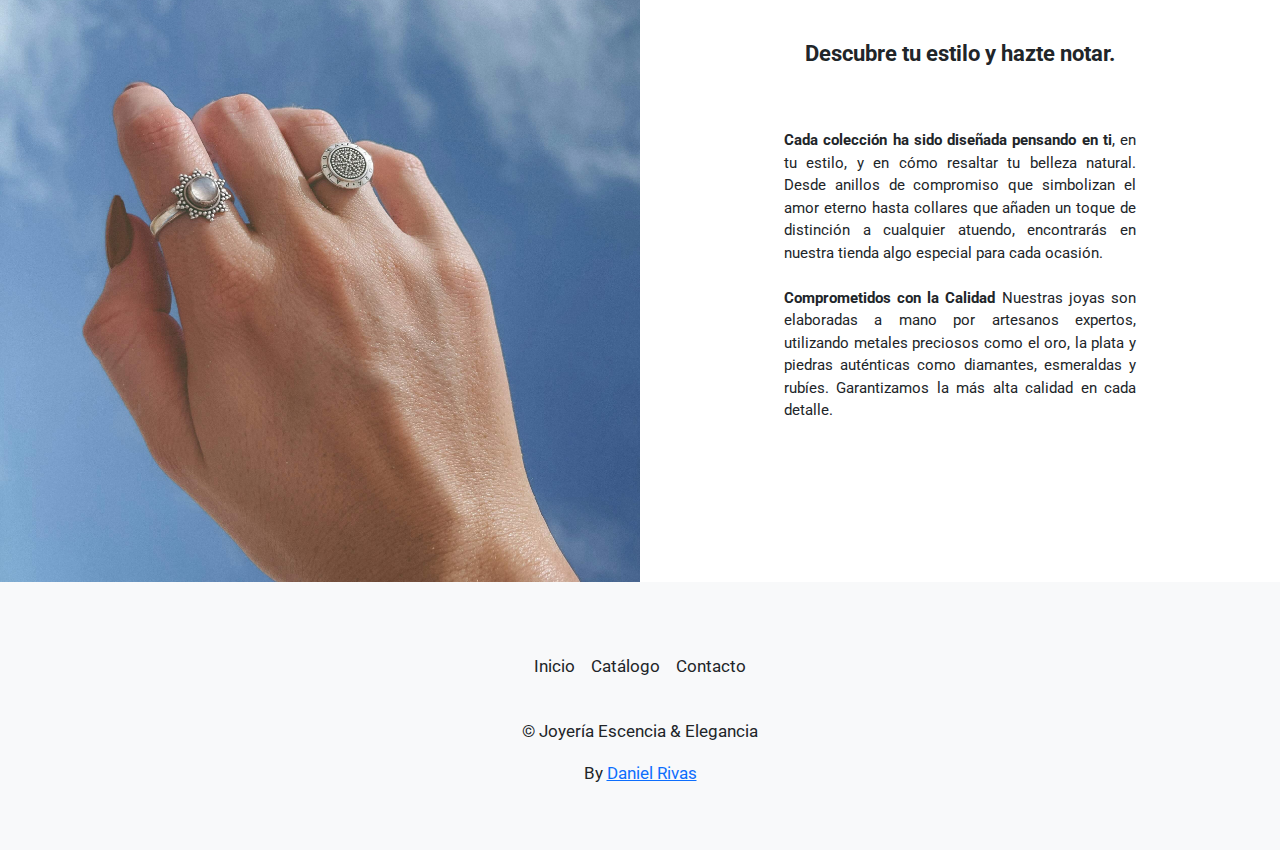
==== commit 74ca593b: "New change: added id to main" ====
--- a/index.html
+++ b/index.html
@@ -25,21 +25,21 @@
                     <img src="assets/img/istockphoto-1427466087-612x612.jpg" class="d-block" alt="Imagen 2">
                     <div class="carousel-caption d-block"> <!-- Cambiado a d-block -->
                         <h4>Plata italiana 925</h4>
-                        <a href="pages/catalogos.html" class="btn btn-outline-light fw-bold mt-3">Ver catálogo</a>
+                        <a href="#page-info" class="btn btn-outline-light fw-bold mt-3">Ver más</a>
                     </div>
                 </div>
                 <div class="carousel-item">
                     <img src="assets/img/istockphoto-1427466115-612x612.jpg" class="d-block" alt="Imagen 3">
                     <div class="carousel-caption d-block"> <!-- Cambiado a d-block -->
                         <h4>Oro laminado</h4>
-                        <a href="pages/catalogos.html" class="btn btn-outline-light fw-bold mt-3">Ver catálogo</a>
+                        <a href="#page-info" class="btn btn-outline-light fw-bold mt-3">Ver más</a>
                     </div>
                 </div>
                 <div class="carousel-item">
                     <img src="assets/img/vinicius-amnx-amano-k2yixQS_YH0-unsplash.jpg" class="d-block" alt="Imagen 1">
                     <div class="carousel-caption d-block"> <!-- Cambiado a d-block -->
                         <h4>Luce linda, luce elegante</h4>
-                        <a href="pages/catalogos.html" class="btn btn-outline-light fw-bold mt-3">Ver catálogo</a>
+                        <a href="#page-info" class="btn btn-outline-light fw-bold mt-3">Ver más</a>
                     </div>
                 </div>
             </div>
@@ -68,7 +68,7 @@
         </nav>
     </header>
 
-    <main class="container-fluid">
+    <main class="container-fluid" id="page-info">
         <div class="row">
             <div class="col-lg-6 div-text bg-light">
                 <h1>Escencia & Elegancia.</h1>
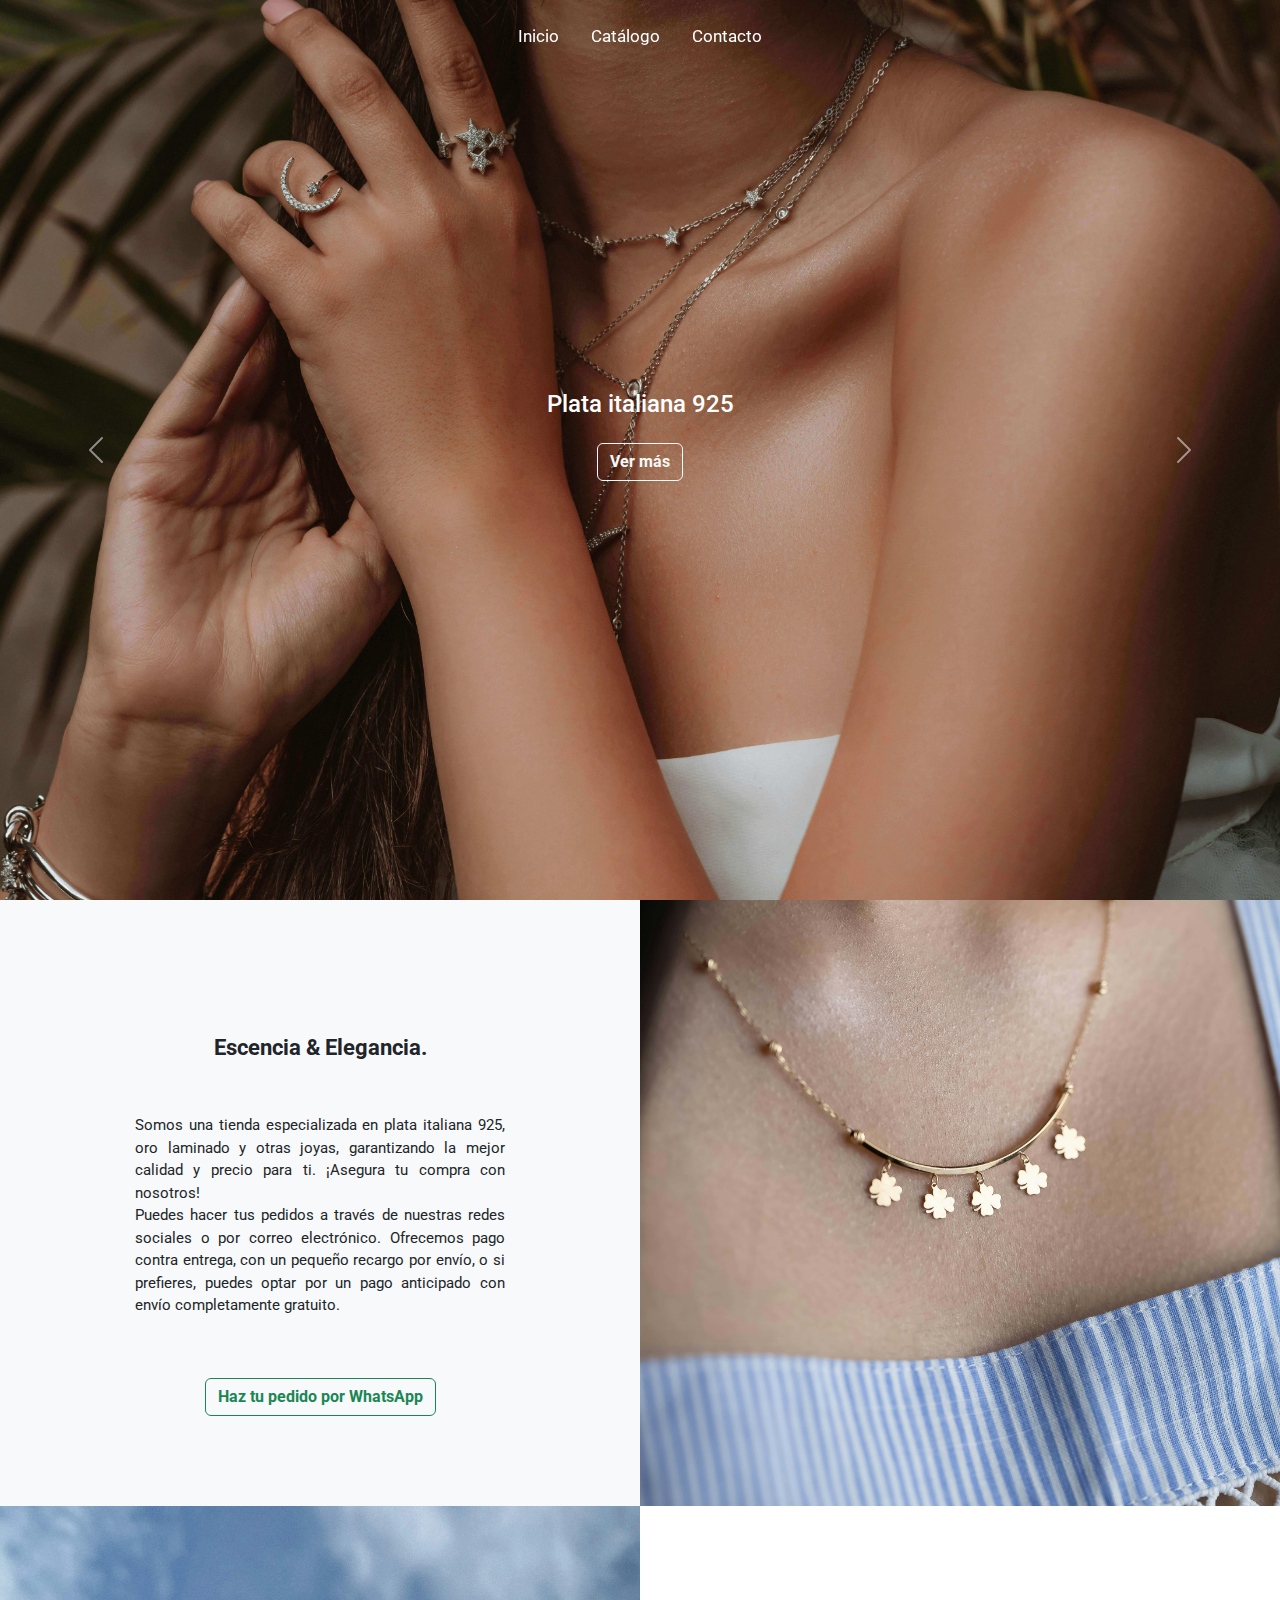
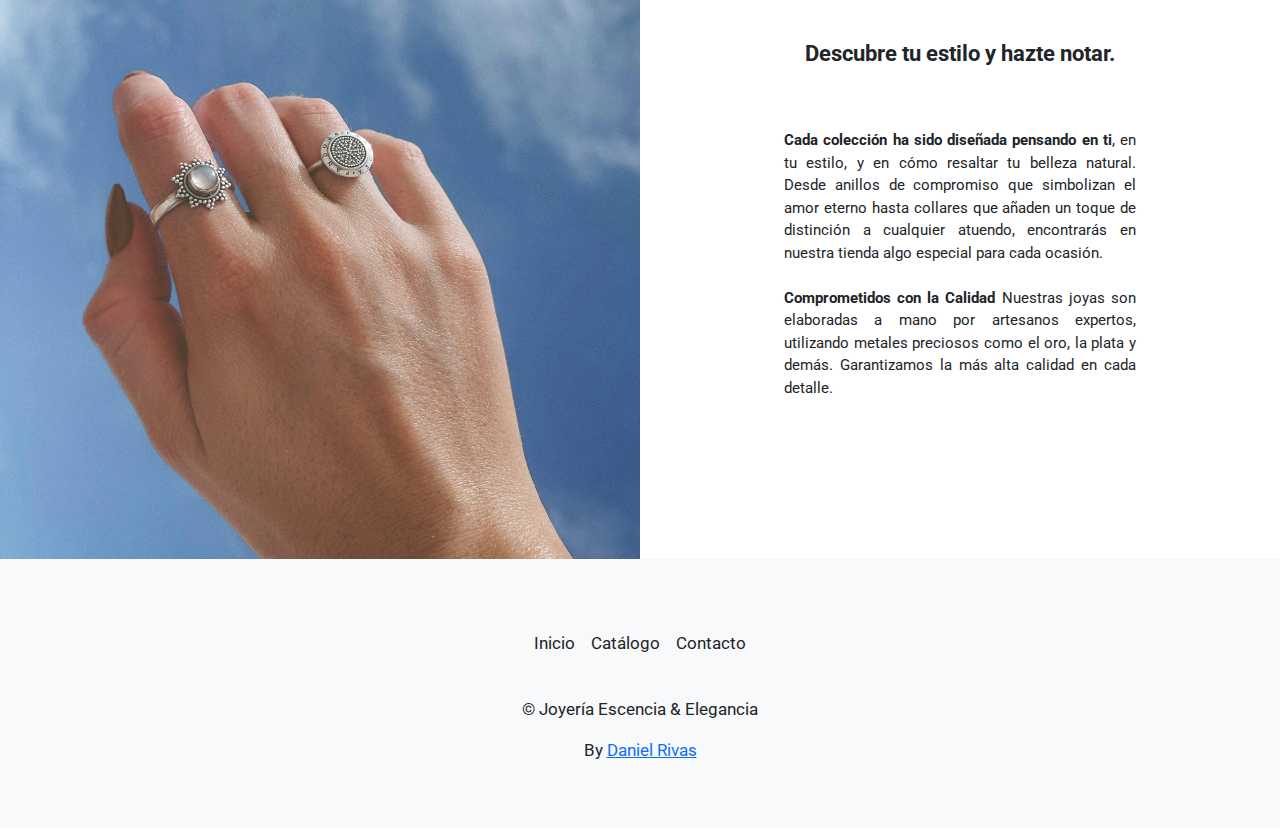
==== commit d6efd4b1: "A new changes added" ====
--- a/index.html
+++ b/index.html
@@ -81,7 +81,7 @@
                 </p>
                 <div class="row text-center">
                     <div class="col-lg-12">
-                        <a href="https://wa.me/50258374182?text=Quiero%20solicitar%20joyeria%20desde%20la%20web"
+                        <a href="https://wa.me/50258374982?text=Quiero%20solicitar%20joyeria%20desde%20la%20web"
                             target="_blank" class="btn btn-outline-success fw-bold">Haz tu pedido por WhatsApp</a>
                     </div>
                 </div>
@@ -106,7 +106,7 @@
                     <br><br>
                     <b>Comprometidos con la Calidad</b> Nuestras joyas son elaboradas a mano por artesanos expertos,
                     utilizando
-                    metales preciosos como el oro, la plata y piedras auténticas como diamantes, esmeraldas y rubíes.
+                    metales preciosos como el oro, la plata y demás.
                     Garantizamos la más alta calidad en cada detalle.
                 </p>
             </div>
